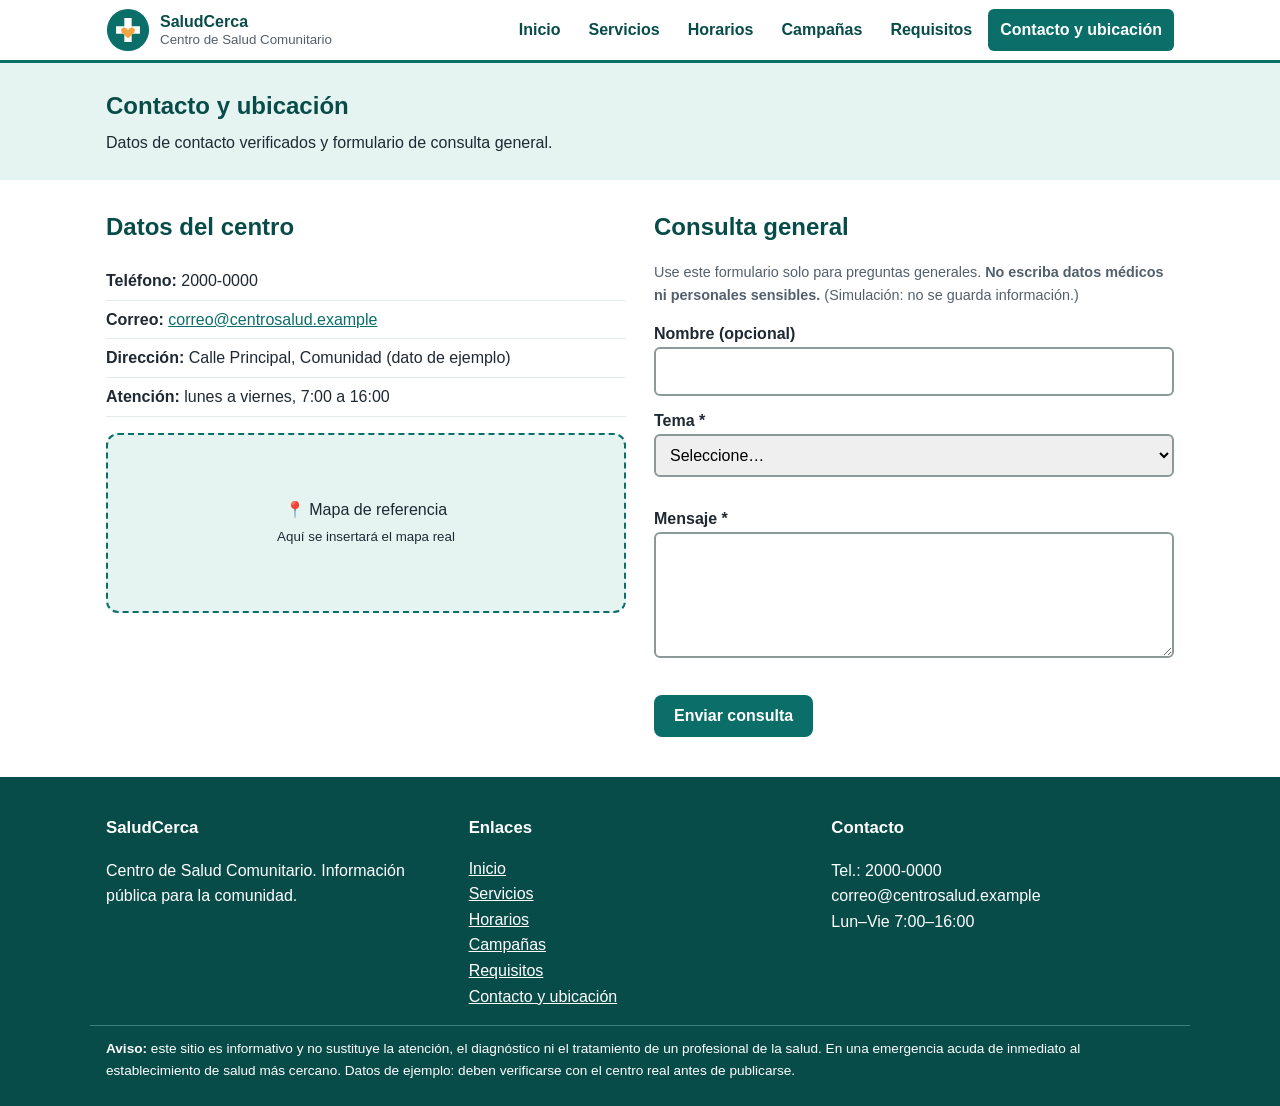
==== contacto.html @ 758c117c "Add files via upload" ====
<!DOCTYPE html>
<html lang="es"><head><meta charset="utf-8"><meta name="viewport" content="width=device-width, initial-scale=1">
<title>Contacto y ubicación | SaludCerca – Centro de Salud Comunitario</title>
<meta name="description" content="Información pública de servicios, horarios, campañas, requisitos y contacto del Centro de Salud Comunitario.">
<link rel="stylesheet" href="style.css"></head><body>
<a class="skip" href="#contenido">Saltar al contenido</a>
<header class="site-header"><div class="wrap head-in">
<a class="brand" href="index.html"><svg class="logo" viewBox="0 0 48 48" role="img" aria-label="Logotipo SaludCerca"><circle cx="24" cy="24" r="23" fill="#0B6E69"/><path d="M20 11h8v9h9v8h-9v9h-8v-9h-9v-8h9z" fill="#fff"/><path d="M24 33c-5-3.6-7.5-6-7.5-8.6 0-1.9 1.4-3.1 3-3.1 1.8 0 3.4 1.2 4.5 2.9 1.1-1.7 2.7-2.9 4.5-2.9 1.6 0 3 1.2 3 3.1 0 2.6-2.5 5-7.5 8.6z" fill="#F2A541"/></svg><span><strong>SaludCerca</strong><small>Centro de Salud Comunitario</small></span></a>
<button class="menu-btn" id="menuBtn" aria-expanded="false" aria-controls="menu">☰ Menú</button>
<nav aria-label="Menú principal"><ul id="menu"><li><a href="index.html">Inicio</a></li><li><a href="servicios.html">Servicios</a></li><li><a href="horarios.html">Horarios</a></li><li><a href="campanas.html">Campañas</a></li><li><a href="requisitos.html">Requisitos</a></li><li><a href="contacto.html" aria-current="page" class="active">Contacto y ubicación</a></li></ul></nav></div></header>
<main id="contenido">
<section class="page-title"><div class="wrap"><h1>Contacto y ubicación</h1><p>Datos de contacto verificados y formulario de consulta general.</p></div></section>
<section class="wrap two"><div><h2 class="sec">Datos del centro</h2><ul class="info"><li><strong>Teléfono:</strong> 2000-0000</li><li><strong>Correo:</strong> <a href="mailto:correo@centrosalud.example">correo@centrosalud.example</a></li><li><strong>Dirección:</strong> Calle Principal, Comunidad (dato de ejemplo)</li><li><strong>Atención:</strong> lunes a viernes, 7:00 a 16:00</li></ul>
<div class="map" role="img" aria-label="Mapa de referencia de la ubicación del centro"><span>📍 Mapa de referencia<br><small>Aquí se insertará el mapa real</small></span></div></div>
<div><h2 class="sec">Consulta general</h2><form id="frm" novalidate><p class="small">Use este formulario solo para preguntas generales. <strong>No escriba datos médicos ni personales sensibles.</strong> (Simulación: no se guarda información.)</p>
<label for="nom">Nombre (opcional)</label><input id="nom" type="text" autocomplete="name">
<label for="tema">Tema *</label><select id="tema" required><option value="">Seleccione…</option><option>Servicios</option><option>Horarios</option><option>Campañas</option><option>Requisitos</option></select><span class="err" id="e-tema"></span>
<label for="msg">Mensaje *</label><textarea id="msg" rows="4" required minlength="10"></textarea><span class="err" id="e-msg"></span>
<button class="btn" type="submit">Enviar consulta</button><p id="ok" class="okmsg" role="status" hidden></p></form></div></section></main>
<footer class="site-footer"><div class="wrap foot-grid">
<div><h2>SaludCerca</h2><p>Centro de Salud Comunitario. Información pública para la comunidad.</p></div>
<div><h2>Enlaces</h2><ul><li><a href="index.html">Inicio</a></li><li><a href="servicios.html">Servicios</a></li><li><a href="horarios.html">Horarios</a></li><li><a href="campanas.html">Campañas</a></li><li><a href="requisitos.html">Requisitos</a></li><li><a href="contacto.html">Contacto y ubicación</a></li></ul></div>
<div><h2>Contacto</h2><p>Tel.: 2000-0000<br>correo@centrosalud.example<br>Lun–Vie 7:00–16:00</p></div></div>
<p class="aviso wrap"><strong>Aviso:</strong> este sitio es informativo y no sustituye la atención, el diagnóstico ni el tratamiento de un profesional de la salud. En una emergencia acuda de inmediato al establecimiento de salud más cercano. Datos de ejemplo: deben verificarse con el centro real antes de publicarse.</p></footer>
<script src="app.js"></script></body></html>
---- style.css ----
*{box-sizing:border-box}body{margin:0;font-family:Arial,Helvetica,sans-serif;color:#1F2933;background:#fff;line-height:1.6}
.wrap{max-width:1100px;margin:0 auto;padding:0 16px}a{color:#0B6E69}img,svg{max-width:100%}
.skip{position:absolute;left:-999px}.skip:focus{left:8px;top:8px;background:#fff;padding:8px;z-index:9}
.site-header{background:#fff;border-bottom:3px solid #0B6E69;position:sticky;top:0;z-index:5}.head-in{display:flex;align-items:center;justify-content:space-between;gap:12px;padding-top:8px;padding-bottom:8px;flex-wrap:wrap}
.brand{display:flex;align-items:center;gap:10px;text-decoration:none;color:#084C49}.brand span{display:flex;flex-direction:column;line-height:1.2}.brand small{color:#52606d}.logo{width:44px;height:44px}
nav ul{list-style:none;display:flex;gap:4px;margin:0;padding:0;flex-wrap:wrap}nav a{display:block;padding:8px 12px;border-radius:6px;text-decoration:none;color:#084C49;font-weight:bold}nav a:hover,nav a.active{background:#0B6E69;color:#fff}
.menu-btn{display:none;background:#0B6E69;color:#fff;border:0;border-radius:6px;padding:10px 14px;font-size:1rem}
.hero{background:linear-gradient(135deg,#E6F4F1,#fff)}.hero-in{display:grid;grid-template-columns:1.6fr 1fr;gap:24px;padding-top:40px;padding-bottom:40px;align-items:center}
.hero h1{font-size:2rem;color:#084C49;margin:.2em 0}.eyebrow{color:#0B6E69;font-weight:bold;margin:0}.hero-card{background:#fff;border:2px solid #0B6E69;border-radius:12px;padding:16px}.hero-card h2{margin:0 0 8px;font-size:1.1rem}
.status{font-weight:bold;padding:8px 12px;border-radius:8px;background:#E6F4F1;color:#084C49;display:inline-block}.status.closed{background:#FDECEA;color:#8A1C1C}.status.big{font-size:1.1rem}
.btns{display:flex;gap:10px;flex-wrap:wrap}.btn{display:inline-block;background:#0B6E69;color:#fff;border:0;padding:12px 20px;border-radius:8px;font-weight:bold;text-decoration:none;font-size:1rem;cursor:pointer}.btn:hover{background:#084C49}.btn-alt{background:#fff;color:#084C49;border:2px solid #0B6E69}.btn-alt:hover{background:#E6F4F1}
.alert{background:#FFF4E0;border-left:6px solid #F2A541;padding:12px 16px;border-radius:6px;margin:20px 0}
.sec{color:#084C49;margin:28px 0 12px}.grid{display:grid;grid-template-columns:repeat(auto-fit,minmax(240px,1fr));gap:16px;margin:16px 0}
.card{background:#fff;border:1px solid #cbd5d3;border-radius:12px;padding:16px;box-shadow:0 1px 3px rgba(0,0,0,.08)}.card h3{margin:.3em 0;color:#084C49}.card.link{text-decoration:none;color:inherit;transition:.15s}.card.link:hover{border-color:#0B6E69;transform:translateY(-2px)}
.ico{font-size:1.8rem}.meta{color:#334}.tag{background:#F2A541;color:#1F2933;font-size:.8rem;font-weight:bold;padding:2px 8px;border-radius:99px}
.band{background:#E6F4F1;padding:24px 0;margin-top:24px}.page-title{background:#E6F4F1;padding:24px 0}.page-title h1{margin:0;color:#084C49}.page-title p{margin:.3em 0 0}
.filters{display:flex;gap:8px;flex-wrap:wrap;margin-top:20px}.chip{border:2px solid #0B6E69;background:#fff;color:#084C49;border-radius:99px;padding:8px 16px;font-weight:bold;cursor:pointer;font-size:1rem}.chip.on{background:#0B6E69;color:#fff}
.small{font-size:.9rem;color:#52606d}.tablewrap{overflow-x:auto;margin:16px 0}table{border-collapse:collapse;width:100%;min-width:480px}caption{text-align:left;font-weight:bold;padding:8px 0}th,td{border:1px solid #cbd5d3;padding:10px;text-align:left}thead th{background:#0B6E69;color:#fff}tbody th{background:#F4FAF9}
.acc-item{border:1px solid #cbd5d3;border-radius:8px;margin:10px 0;overflow:hidden}.acc-item h3{margin:0}.acc-btn{width:100%;text-align:left;background:#F4FAF9;border:0;padding:14px 16px;font-size:1.05rem;font-weight:bold;color:#084C49;cursor:pointer}.acc-btn::after{content:"+";float:right}.acc-btn[aria-expanded=true]::after{content:"–"}.acc-panel{padding:0 16px}
.two{display:grid;grid-template-columns:1fr 1fr;gap:28px}.info{list-style:none;padding:0}.info li{padding:6px 0;border-bottom:1px solid #e3ebea}.map{height:180px;background:#E6F4F1;border:2px dashed #0B6E69;border-radius:12px;display:flex;align-items:center;justify-content:center;text-align:center;margin-top:16px}
form label{display:block;font-weight:bold;margin-top:12px}input,select,textarea{width:100%;padding:10px;border:2px solid #8a9a98;border-radius:6px;font:inherit}input:focus,select:focus,textarea:focus,button:focus,a:focus{outline:3px solid #F2A541;outline-offset:2px}
.err{color:#8A1C1C;font-size:.9rem;display:block;min-height:1.2em}.okmsg{background:#E6F4F1;border-left:6px solid #0B6E69;padding:10px;border-radius:6px}form .btn{margin-top:12px}
.site-footer{background:#084C49;color:#fff;margin-top:40px;padding:24px 0}.site-footer a{color:#fff}.site-footer h2{font-size:1.05rem}.site-footer ul{list-style:none;padding:0;margin:0}.foot-grid{display:grid;grid-template-columns:repeat(auto-fit,minmax(200px,1fr));gap:20px}.aviso{font-size:.85rem;border-top:1px solid #3b807c;padding-top:12px;margin-top:16px}
@media(max-width:760px){.menu-btn{display:block}nav{width:100%}nav ul{display:none;flex-direction:column}nav ul.open{display:flex}.hero-in,.two{grid-template-columns:1fr}.hero h1{font-size:1.5rem}}
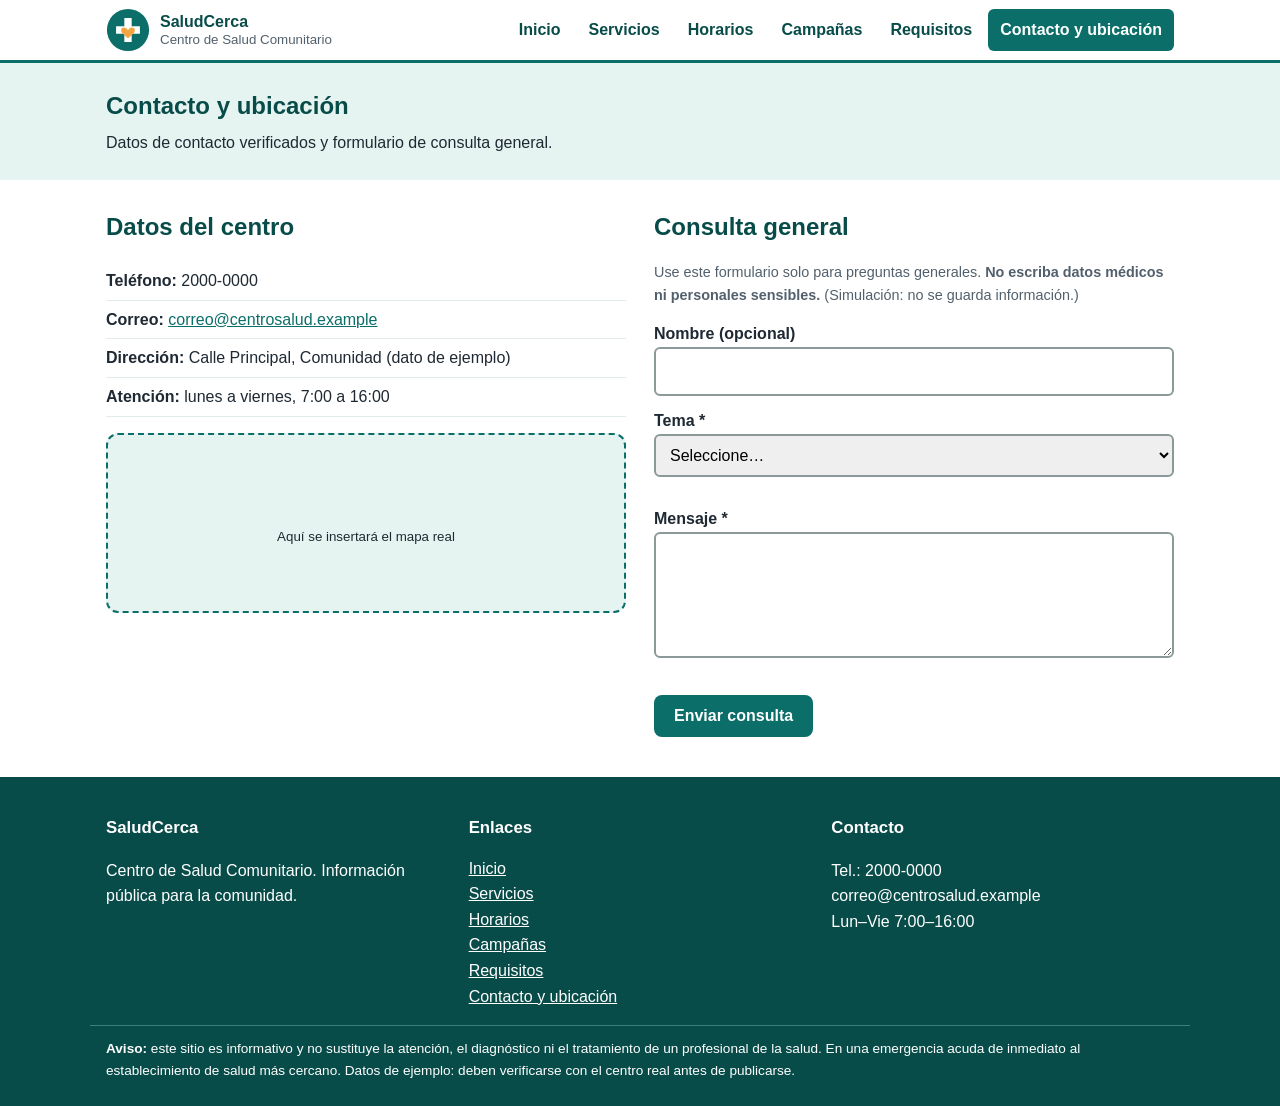
==== commit e34cd960: "Update contacto.html" ====
--- a/contacto.html
+++ b/contacto.html
@@ -11,7 +11,7 @@
 <main id="contenido">
 <section class="page-title"><div class="wrap"><h1>Contacto y ubicación</h1><p>Datos de contacto verificados y formulario de consulta general.</p></div></section>
 <section class="wrap two"><div><h2 class="sec">Datos del centro</h2><ul class="info"><li><strong>Teléfono:</strong> 2000-0000</li><li><strong>Correo:</strong> <a href="mailto:correo@centrosalud.example">correo@centrosalud.example</a></li><li><strong>Dirección:</strong> Calle Principal, Comunidad (dato de ejemplo)</li><li><strong>Atención:</strong> lunes a viernes, 7:00 a 16:00</li></ul>
-<div class="map" role="img" aria-label="Mapa de referencia de la ubicación del centro"><span>📍 Mapa de referencia<br><small>Aquí se insertará el mapa real</small></span></div></div>
+<div class="map" role="img" aria-label="Mapa de referencia de la ubicación del centro"><span><br><small>Aquí se insertará el mapa real</small></span></div></div>
 <div><h2 class="sec">Consulta general</h2><form id="frm" novalidate><p class="small">Use este formulario solo para preguntas generales. <strong>No escriba datos médicos ni personales sensibles.</strong> (Simulación: no se guarda información.)</p>
 <label for="nom">Nombre (opcional)</label><input id="nom" type="text" autocomplete="name">
 <label for="tema">Tema *</label><select id="tema" required><option value="">Seleccione…</option><option>Servicios</option><option>Horarios</option><option>Campañas</option><option>Requisitos</option></select><span class="err" id="e-tema"></span>
@@ -22,4 +22,4 @@
 <div><h2>Enlaces</h2><ul><li><a href="index.html">Inicio</a></li><li><a href="servicios.html">Servicios</a></li><li><a href="horarios.html">Horarios</a></li><li><a href="campanas.html">Campañas</a></li><li><a href="requisitos.html">Requisitos</a></li><li><a href="contacto.html">Contacto y ubicación</a></li></ul></div>
 <div><h2>Contacto</h2><p>Tel.: 2000-0000<br>correo@centrosalud.example<br>Lun–Vie 7:00–16:00</p></div></div>
 <p class="aviso wrap"><strong>Aviso:</strong> este sitio es informativo y no sustituye la atención, el diagnóstico ni el tratamiento de un profesional de la salud. En una emergencia acuda de inmediato al establecimiento de salud más cercano. Datos de ejemplo: deben verificarse con el centro real antes de publicarse.</p></footer>
-<script src="app.js"></script></body></html>+<script src="app.js"></script></body></html>
